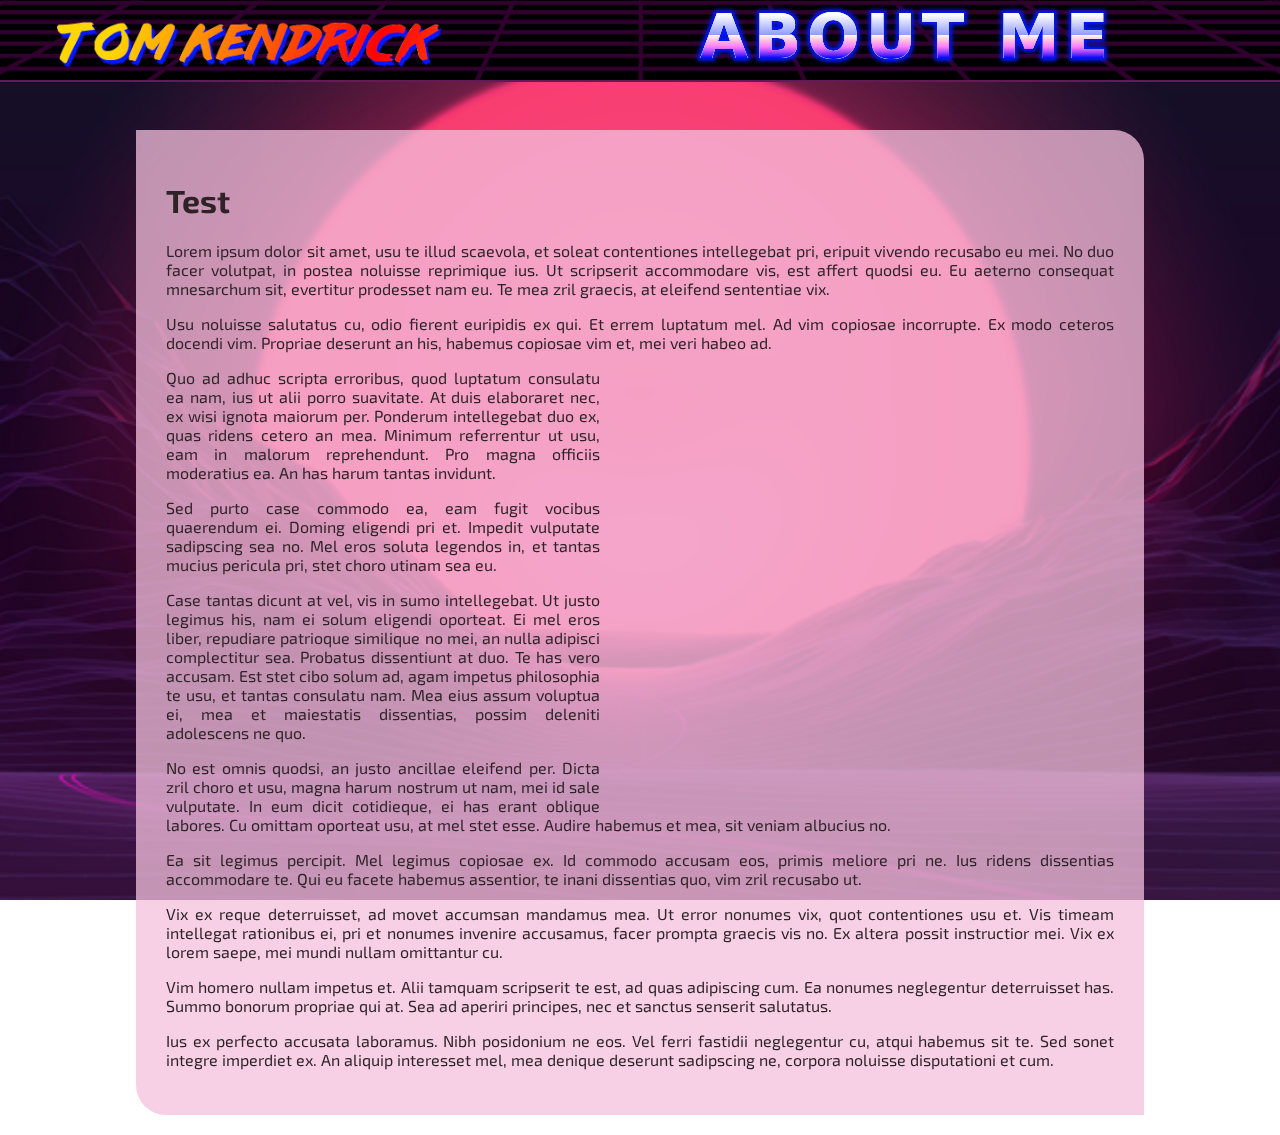
==== index.html @ 792e8b29 "Mucking about with image buttons" ====
<!DOCTYPE html>
<html lang="en">
<head>
  <meta charset="UTF-8">
  <meta name="viewport" content="width=device-width, initial-scale=1.0">
  <meta http-equiv="X-UA-Compatible" content="ie=edge">
  <link rel="stylesheet" href="style.css">
  <title>Document</title>
</head>
<body>

<div class="menu">
  <div class="lines">
    <img src="assets/line.png" alt="">

    <a class="button" id="aboutme"></a>
  </div>
</div>
<img src="assets/logo2.png" alt="Thomas Name"  id="logo">
<div class="contentbox">

<h1>Test</h1>

  <p>Lorem ipsum dolor sit amet, usu te illud scaevola, et soleat contentiones intellegebat pri, eripuit vivendo recusabo eu mei. No duo facer volutpat, in postea noluisse reprimique ius. Ut scripserit accommodare vis, est affert quodsi eu. Eu aeterno consequat mnesarchum sit, evertitur prodesset nam eu. Te mea zril graecis, at eleifend sententiae vix.
    </p>
    <p>
  Usu noluisse salutatus cu, odio fierent euripidis ex qui. Et errem luptatum mel. Ad vim copiosae incorrupte. Ex modo ceteros docendi vim. Propriae deserunt an his, habemus copiosae vim et, mei veri habeo ad.
    </p>
    <iframe style="float:right; margin:20px; border-radius:0 30px;" width=50% height="400" src="https://www.youtube.com/embed/dvMkhiVP0jE" frameborder="0" allow="autoplay; encrypted-media" allowfullscreen>
    </iframe>
    <p>
  Quo ad adhuc scripta erroribus, quod luptatum consulatu ea nam, ius ut alii porro suavitate. At duis elaboraret nec, ex wisi ignota maiorum per. Ponderum intellegebat duo ex, quas ridens cetero an mea. Minimum referrentur ut usu, eam in malorum reprehendunt. Pro magna officiis moderatius ea. An has harum tantas invidunt.
    </p>
    <p>
  Sed purto case commodo ea, eam fugit vocibus quaerendum ei. Doming eligendi pri et. Impedit vulputate sadipscing sea no. Mel eros soluta legendos in, et tantas mucius pericula pri, stet choro utinam sea eu.
    </p>
    <p>
  Case tantas dicunt at vel, vis in sumo intellegebat. Ut justo legimus his, nam ei solum eligendi oporteat. Ei mel eros liber, repudiare patrioque similique no mei, an nulla adipisci complectitur sea. Probatus dissentiunt at duo. Te has vero accusam. Est stet cibo solum ad, agam impetus philosophia te usu, et tantas consulatu nam. Mea eius assum voluptua ei, mea et maiestatis dissentias, possim deleniti adolescens ne quo.
    </p>

    <p>
  No est omnis quodsi, an justo ancillae eleifend per. Dicta zril choro et usu, magna harum nostrum ut nam, mei id sale vulputate. In eum dicit cotidieque, ei has erant oblique labores. Cu omittam oporteat usu, at mel stet esse. Audire habemus et mea, sit veniam albucius no.
    </p>
    <p>
  Ea sit legimus percipit. Mel legimus copiosae ex. Id commodo accusam eos, primis meliore pri ne. Ius ridens dissentias accommodare te. Qui eu facete habemus assentior, te inani dissentias quo, vim zril recusabo ut.
    </p>
    <p>
  Vix ex reque deterruisset, ad movet accumsan mandamus mea. Ut error nonumes vix, quot contentiones usu et. Vis timeam intellegat rationibus ei, pri et nonumes invenire accusamus, facer prompta graecis vis no. Ex altera possit instructior mei. Vix ex lorem saepe, mei mundi nullam omittantur cu.
    </p>
    <p>
  Vim homero nullam impetus et. Alii tamquam scripserit te est, ad quas adipiscing cum. Ea nonumes neglegentur deterruisset has. Summo bonorum propriae qui at. Sea ad aperiri principes, nec et sanctus senserit salutatus.
    </p>
    <p>
  Ius ex perfecto accusata laboramus. Nibh posidonium ne eos. Vel ferri fastidii neglegentur cu, atqui habemus sit te. Sed sonet integre imperdiet ex. An aliquip interesset mel, mea denique deserunt sadipscing ne, corpora noluisse disputationi et cum.
  </p>

</div>


</body>
</html>
---- style.css ----
/*
Import some google fonts for prettyness
*/

@import url('https://fonts.googleapis.com/css?family=Libre+Barcode+39+Text');
@import url('https://fonts.googleapis.com/css?family=Exo+2');

/* Palette of colours
#1B0C21
#631A55
#E30B33
rgb(244,192,221)
#BA31C8
*/

/*
Make the logo dissapear if resolution is too low
*/
@media only screen and (max-width: 900px) {
  #logo {
    display: none;
  }
}

#logo {
  position: fixed;
  top: 20px;
  left: 50px;
  width: 400px;
}

* {
  font-family: 'Exo 2', sans-serif;
}

body {
  background-image: url("assets/background.png");
  background-attachment: fixed;
  color: #2d2327;
  background-size: auto 100%;
  margin-top: 130px;
  background-position: center;
}

.contentbox {
  width: 75%;
  margin: 20px auto;
  background-color: rgb(244, 192, 221, 0.75);
  color: #24174;
  padding: 30px 30px;
  border-radius: 0px 30px;
  overflow: hidden;
  text-align: justify;
}

.menu {
  position: fixed;
  text-align: right;
  margin: auto auto;
  top: 0;
  left: 0;
  font-size: 24px;
  line-height: 2;
  width: 100%;
  background-color: black;
  overflow: hidden;
  border-bottom: solid;
  border-color: #631A55;
  border-width: 2px;

}

a.button{
  background: url("assets/aboutmesprite.png");
  background-repeat: no-repeat;
  display: block;
  height: 80px;
  width: 600px;
  float: right;
  z-index: 1000;
  position: relative;
  -webkit-transition: width 2s; /* Safari */
  transition: width 2s;
}
a.button:hover {
  background-position: 0 -87px;
}



.lines img {
  float: none;
  position: absolute;
  left: 0px;
  opacity: 0.2;
  z-index: 5;
  width: 100%;
}
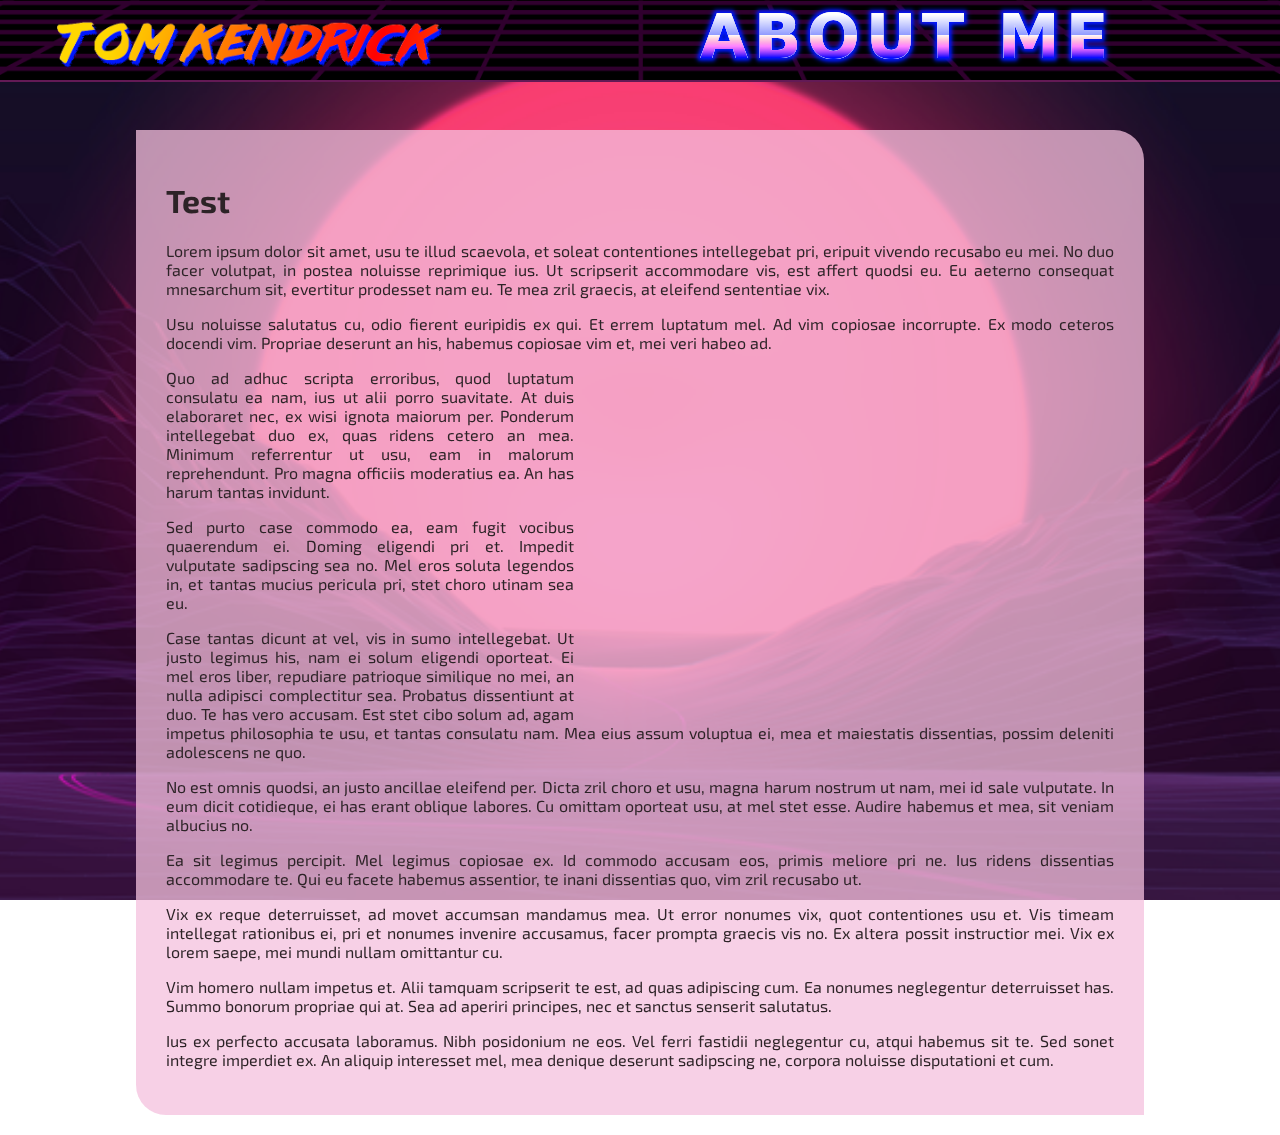
==== commit 63c56b80: "added maxwidth" ====
--- a/index.html
+++ b/index.html
@@ -26,7 +26,7 @@
     <p>
   Usu noluisse salutatus cu, odio fierent euripidis ex qui. Et errem luptatum mel. Ad vim copiosae incorrupte. Ex modo ceteros docendi vim. Propriae deserunt an his, habemus copiosae vim et, mei veri habeo ad.
     </p>
-    <iframe style="float:right; margin:20px; border-radius:0 30px;" width=50% height="400" src="https://www.youtube.com/embed/dvMkhiVP0jE" frameborder="0" allow="autoplay; encrypted-media" allowfullscreen>
+    <iframe style="float:right; margin:20px; border-radius:0 30px;" width=500 height=300 src="https://www.youtube.com/embed/dvMkhiVP0jE" frameborder="0" allow="autoplay; encrypted-media" allowfullscreen>
     </iframe>
     <p>
   Quo ad adhuc scripta erroribus, quod luptatum consulatu ea nam, ius ut alii porro suavitate. At duis elaboraret nec, ex wisi ignota maiorum per. Ponderum intellegebat duo ex, quas ridens cetero an mea. Minimum referrentur ut usu, eam in malorum reprehendunt. Pro magna officiis moderatius ea. An has harum tantas invidunt.
--- a/style.css
+++ b/style.css
@@ -44,8 +44,9 @@
 
 .contentbox {
   width: 75%;
+  max-width: 1000px;
   margin: 20px auto;
-  background-color: rgb(244, 192, 221, 0.75);
+  background-color: rgba(244, 192, 221, 0.75);
   color: #24174;
   padding: 30px 30px;
   border-radius: 0px 30px;
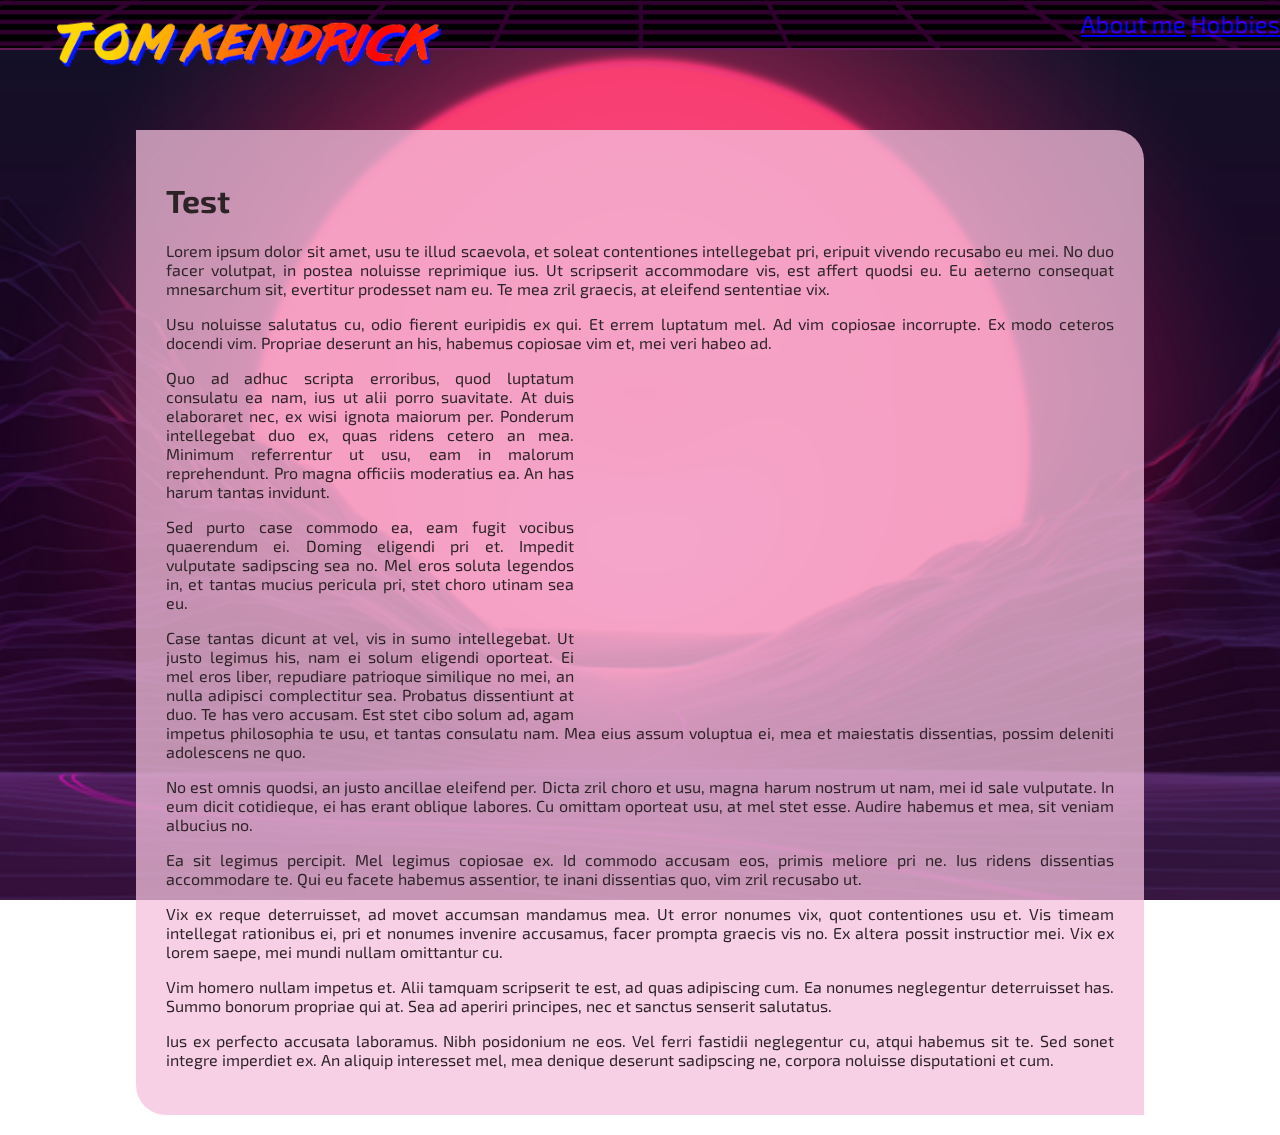
==== commit 50bc4e2a: "reverted to text menu" ====
--- a/index.html
+++ b/index.html
@@ -13,7 +13,8 @@
   <div class="lines">
     <img src="assets/line.png" alt="">
 
-    <a class="button" id="aboutme"></a>
+    <a href="index.html">About me</a>
+    <a href="hobbies.html">Hobbies</a>
   </div>
 </div>
 <img src="assets/logo2.png" alt="Thomas Name"  id="logo">
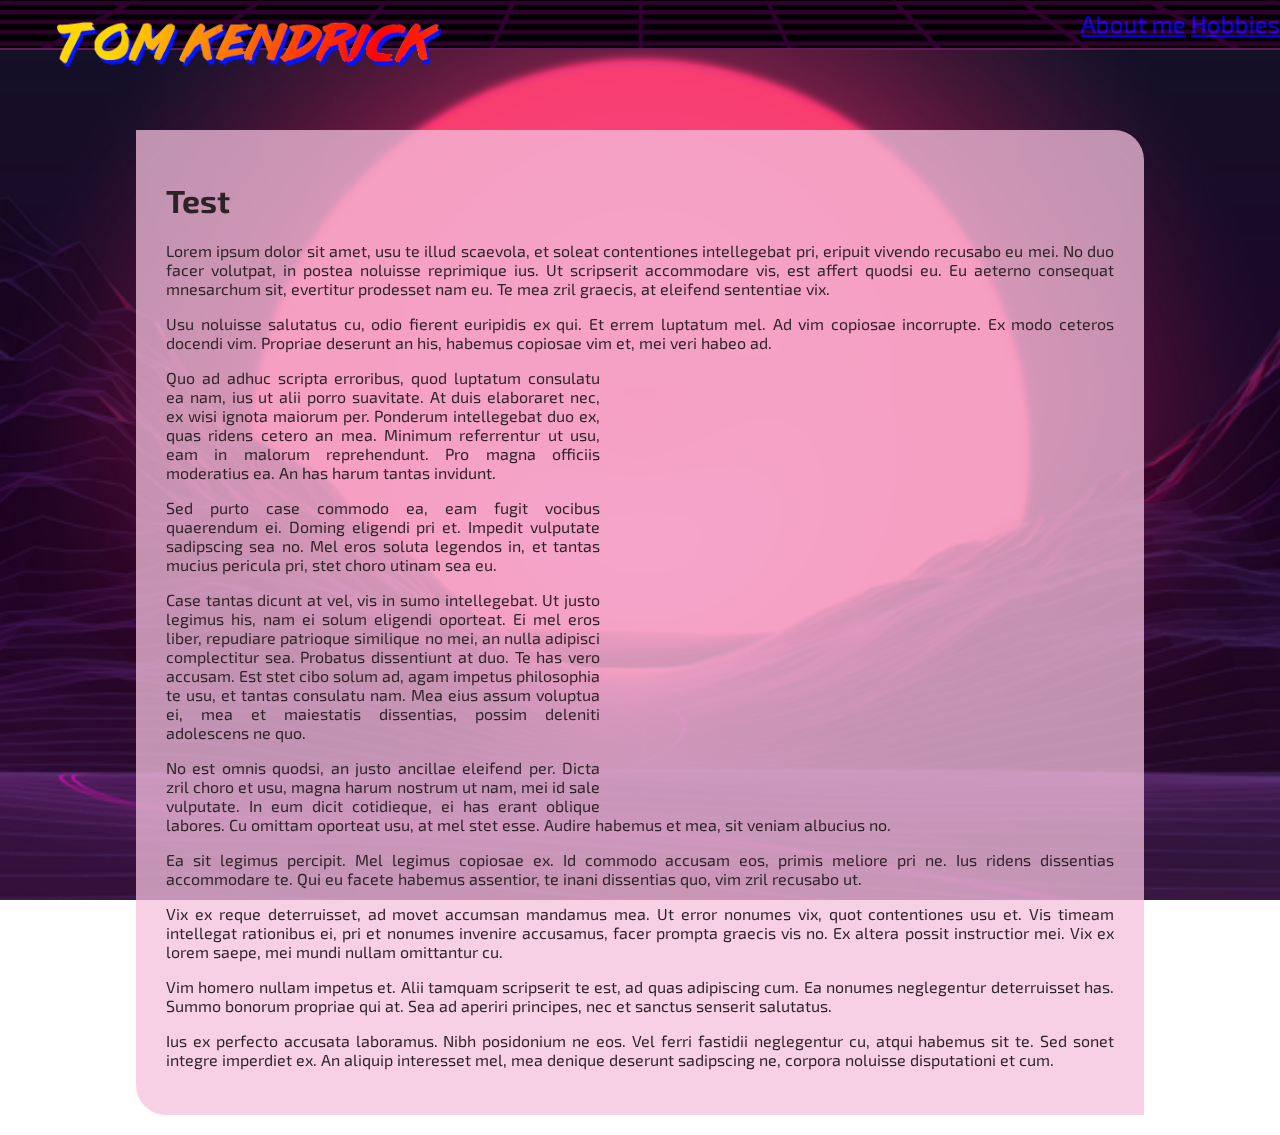
==== commit 3a02967d: "Revert "added maxwidth"" ====
--- a/index.html
+++ b/index.html
@@ -27,7 +27,7 @@
     <p>
   Usu noluisse salutatus cu, odio fierent euripidis ex qui. Et errem luptatum mel. Ad vim copiosae incorrupte. Ex modo ceteros docendi vim. Propriae deserunt an his, habemus copiosae vim et, mei veri habeo ad.
     </p>
-    <iframe style="float:right; margin:20px; border-radius:0 30px;" width=500 height=300 src="https://www.youtube.com/embed/dvMkhiVP0jE" frameborder="0" allow="autoplay; encrypted-media" allowfullscreen>
+    <iframe style="float:right; margin:20px; border-radius:0 30px;" width=50% height="400" src="https://www.youtube.com/embed/dvMkhiVP0jE" frameborder="0" allow="autoplay; encrypted-media" allowfullscreen>
     </iframe>
     <p>
   Quo ad adhuc scripta erroribus, quod luptatum consulatu ea nam, ius ut alii porro suavitate. At duis elaboraret nec, ex wisi ignota maiorum per. Ponderum intellegebat duo ex, quas ridens cetero an mea. Minimum referrentur ut usu, eam in malorum reprehendunt. Pro magna officiis moderatius ea. An has harum tantas invidunt.
--- a/style.css
+++ b/style.css
@@ -44,9 +44,8 @@
 
 .contentbox {
   width: 75%;
-  max-width: 1000px;
   margin: 20px auto;
-  background-color: rgba(244, 192, 221, 0.75);
+  background-color: rgb(244, 192, 221, 0.75);
   color: #24174;
   padding: 30px 30px;
   border-radius: 0px 30px;
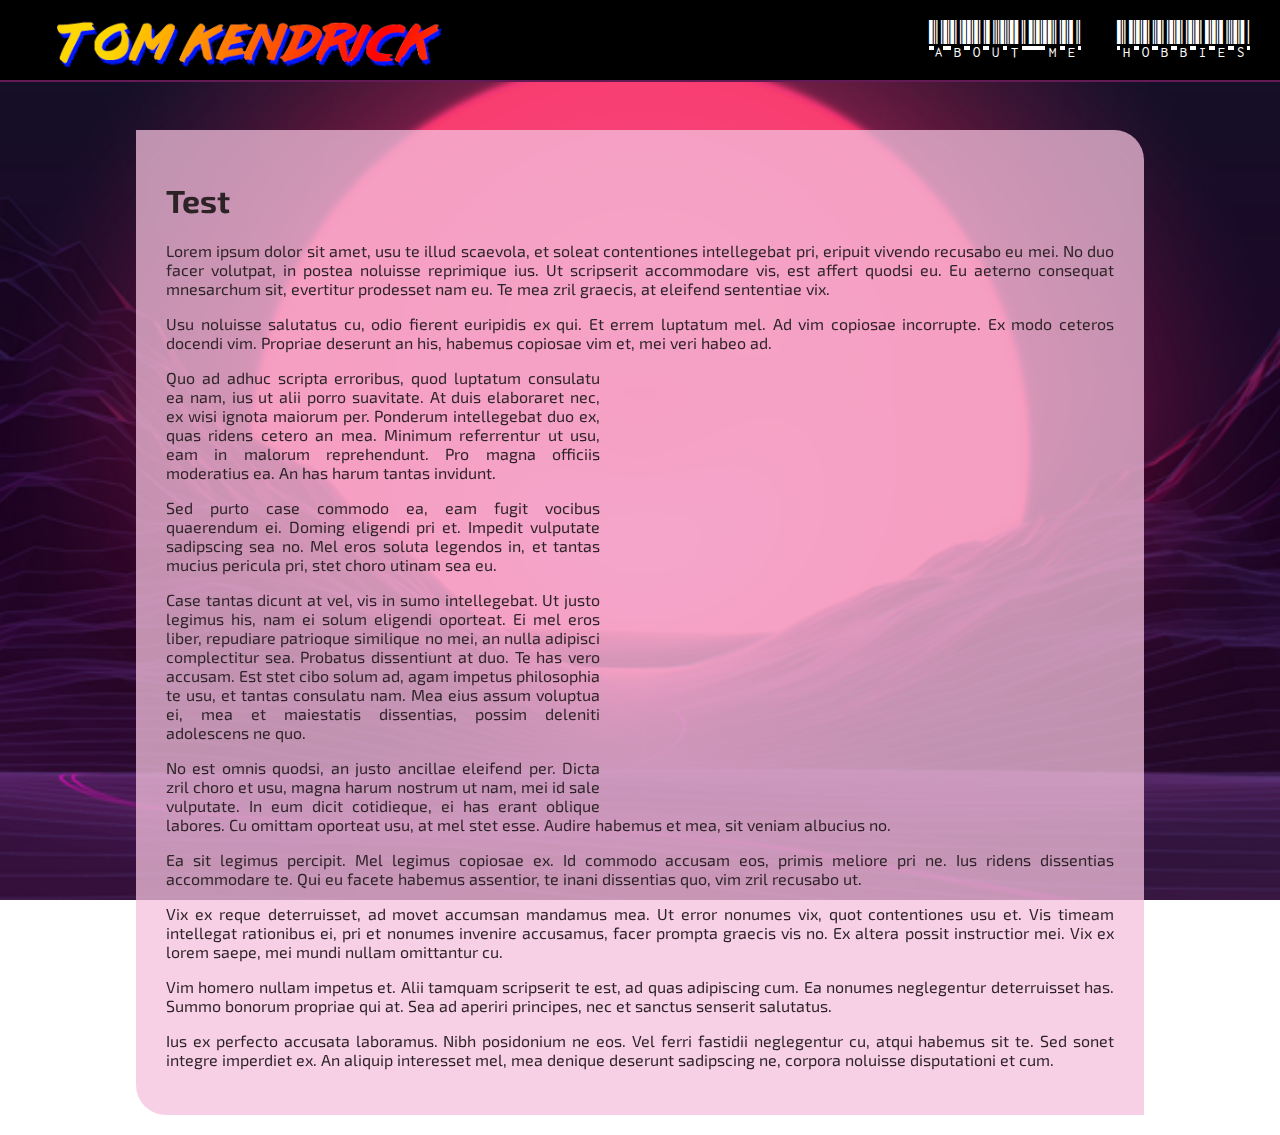
==== commit 4651d646: "redid the menu" ====
--- a/index.html
+++ b/index.html
@@ -10,12 +10,10 @@
 <body>
 
 <div class="menu">
-  <div class="lines">
-    <img src="assets/line.png" alt="">
 
-    <a href="index.html">About me</a>
-    <a href="hobbies.html">Hobbies</a>
-  </div>
+  <a href="index.html" >About me</a>
+  <a href="hobbies.html">Hobbies</a>
+
 </div>
 <img src="assets/logo2.png" alt="Thomas Name"  id="logo">
 <div class="contentbox">
--- a/style.css
+++ b/style.css
@@ -2,8 +2,11 @@
 Import some google fonts for prettyness
 */
 
+
+
+@import url('https://fonts.googleapis.com/css?family=Exo+2');
 @import url('https://fonts.googleapis.com/css?family=Libre+Barcode+39+Text');
-@import url('https://fonts.googleapis.com/css?family=Exo+2');
+
 
 /* Palette of colours
 #1B0C21
@@ -29,10 +32,6 @@
   width: 400px;
 }
 
-* {
-  font-family: 'Exo 2', sans-serif;
-}
-
 body {
   background-image: url("assets/background.png");
   background-attachment: fixed;
@@ -45,15 +44,18 @@
 .contentbox {
   width: 75%;
   margin: 20px auto;
-  background-color: rgb(244, 192, 221, 0.75);
+  background-color: rgba(244, 192, 221, 0.75);
   color: #24174;
   padding: 30px 30px;
   border-radius: 0px 30px;
   overflow: hidden;
   text-align: justify;
+    font-family: 'Exo 2', sans-serif;
+
 }
 
 .menu {
+
   position: fixed;
   text-align: right;
   margin: auto auto;
@@ -67,32 +69,11 @@
   border-bottom: solid;
   border-color: #631A55;
   border-width: 2px;
-
 }
 
-a.button{
-  background: url("assets/aboutmesprite.png");
-  background-repeat: no-repeat;
-  display: block;
-  height: 80px;
-  width: 600px;
-  float: right;
-  z-index: 1000;
-  position: relative;
-  -webkit-transition: width 2s; /* Safari */
-  transition: width 2s;
+a {
+  font-family: "Libre Barcode 39 Text", cursive;
+  font-size: 40px;
+  padding-right: 30px;
+  color: white;
 }
-a.button:hover {
-  background-position: 0 -87px;
-}
-
-
-
-.lines img {
-  float: none;
-  position: absolute;
-  left: 0px;
-  opacity: 0.2;
-  z-index: 5;
-  width: 100%;
-}
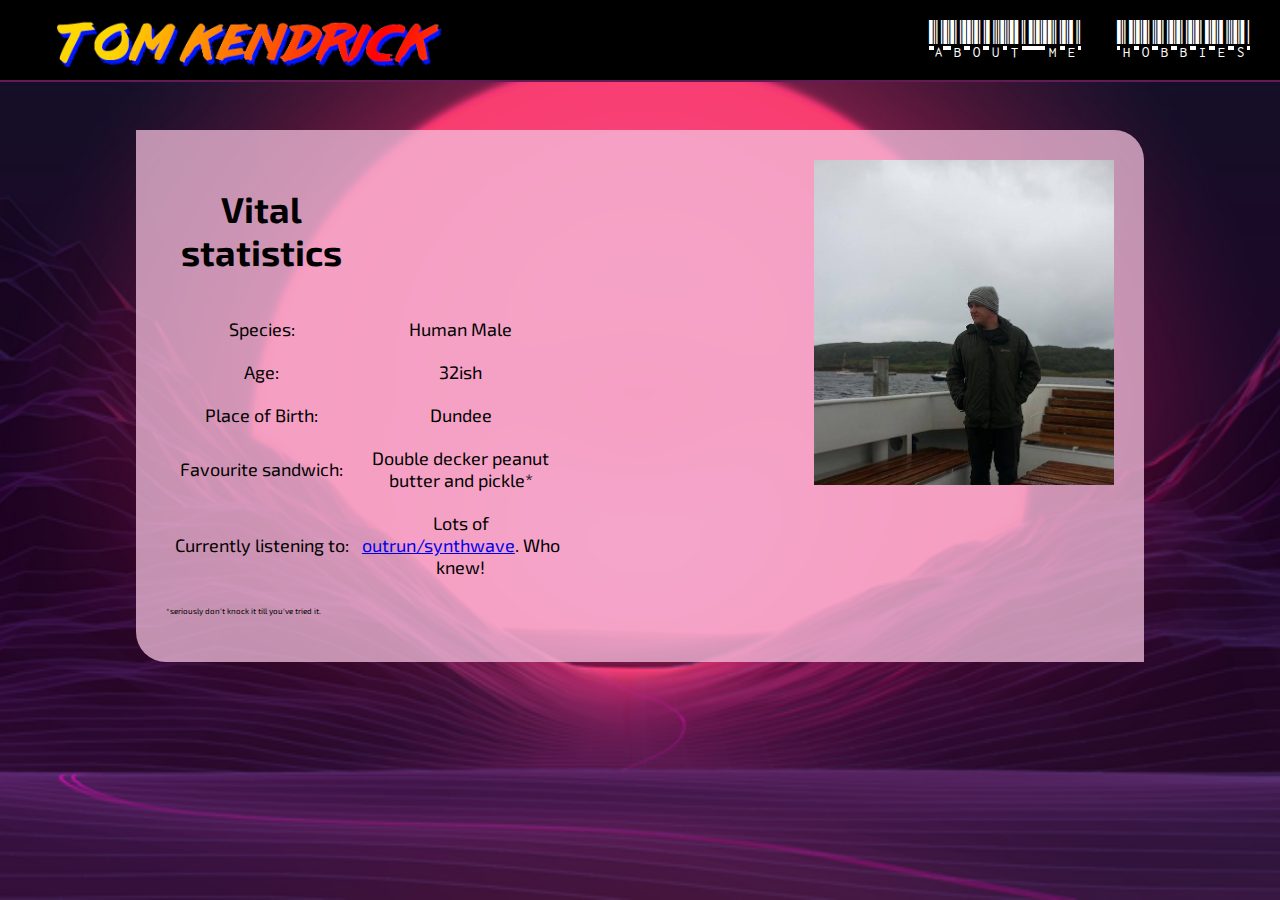
==== commit 1424e3c7: "added more content" ====
--- a/index.html
+++ b/index.html
@@ -11,50 +11,30 @@
 
 <div class="menu">
 
-  <a href="index.html" >About me</a>
-  <a href="hobbies.html">Hobbies</a>
+  <a href="index.html" class="menulink" >About me</a>
+  <a href="hobbies.html" class="menulink">Hobbies</a>
 
 </div>
 <img src="assets/logo2.png" alt="Thomas Name"  id="logo">
-<div class="contentbox">
+<div class="contentbox";>
+<img src="assets/boat.jpg" id="boat" style="width:300px; float:right;">
 
-<h1>Test</h1>
 
-  <p>Lorem ipsum dolor sit amet, usu te illud scaevola, et soleat contentiones intellegebat pri, eripuit vivendo recusabo eu mei. No duo facer volutpat, in postea noluisse reprimique ius. Ut scripserit accommodare vis, est affert quodsi eu. Eu aeterno consequat mnesarchum sit, evertitur prodesset nam eu. Te mea zril graecis, at eleifend sententiae vix.
-    </p>
-    <p>
-  Usu noluisse salutatus cu, odio fierent euripidis ex qui. Et errem luptatum mel. Ad vim copiosae incorrupte. Ex modo ceteros docendi vim. Propriae deserunt an his, habemus copiosae vim et, mei veri habeo ad.
-    </p>
-    <iframe style="float:right; margin:20px; border-radius:0 30px;" width=50% height="400" src="https://www.youtube.com/embed/dvMkhiVP0jE" frameborder="0" allow="autoplay; encrypted-media" allowfullscreen>
-    </iframe>
-    <p>
-  Quo ad adhuc scripta erroribus, quod luptatum consulatu ea nam, ius ut alii porro suavitate. At duis elaboraret nec, ex wisi ignota maiorum per. Ponderum intellegebat duo ex, quas ridens cetero an mea. Minimum referrentur ut usu, eam in malorum reprehendunt. Pro magna officiis moderatius ea. An has harum tantas invidunt.
-    </p>
-    <p>
-  Sed purto case commodo ea, eam fugit vocibus quaerendum ei. Doming eligendi pri et. Impedit vulputate sadipscing sea no. Mel eros soluta legendos in, et tantas mucius pericula pri, stet choro utinam sea eu.
-    </p>
-    <p>
-  Case tantas dicunt at vel, vis in sumo intellegebat. Ut justo legimus his, nam ei solum eligendi oporteat. Ei mel eros liber, repudiare patrioque similique no mei, an nulla adipisci complectitur sea. Probatus dissentiunt at duo. Te has vero accusam. Est stet cibo solum ad, agam impetus philosophia te usu, et tantas consulatu nam. Mea eius assum voluptua ei, mea et maiestatis dissentias, possim deleniti adolescens ne quo.
-    </p>
+<table id="vitalstats" style="font-size:18px; width: 400px; text-align:center;">
+<tr><td><h1>Vital statistics</h1></td></tr>
+<tr><td>Species:</td><td>Human Male</td></tr>
+<tr><td>Age:</td><td>32ish</td></tr>
+<tr><td>Place of Birth:</td><td>Dundee</td></tr>
+<tr><td>Favourite sandwich:</td><td>Double decker peanut butter and pickle*</td></tr>
+<tr><td>Currently listening to:</td><td>Lots of <a href="https://www.youtube.com/watch?v=Jv1ZN8c4_Gs" target="_blank">outrun/synthwave</a>. Who knew!</td></tr>
+</table>
+<p style="font-size:8px;">*seriously don't knock it till you've tried it.<p>
 
-    <p>
-  No est omnis quodsi, an justo ancillae eleifend per. Dicta zril choro et usu, magna harum nostrum ut nam, mei id sale vulputate. In eum dicit cotidieque, ei has erant oblique labores. Cu omittam oporteat usu, at mel stet esse. Audire habemus et mea, sit veniam albucius no.
-    </p>
-    <p>
-  Ea sit legimus percipit. Mel legimus copiosae ex. Id commodo accusam eos, primis meliore pri ne. Ius ridens dissentias accommodare te. Qui eu facete habemus assentior, te inani dissentias quo, vim zril recusabo ut.
-    </p>
-    <p>
-  Vix ex reque deterruisset, ad movet accumsan mandamus mea. Ut error nonumes vix, quot contentiones usu et. Vis timeam intellegat rationibus ei, pri et nonumes invenire accusamus, facer prompta graecis vis no. Ex altera possit instructior mei. Vix ex lorem saepe, mei mundi nullam omittantur cu.
-    </p>
-    <p>
-  Vim homero nullam impetus et. Alii tamquam scripserit te est, ad quas adipiscing cum. Ea nonumes neglegentur deterruisset has. Summo bonorum propriae qui at. Sea ad aperiri principes, nec et sanctus senserit salutatus.
-    </p>
-    <p>
-  Ius ex perfecto accusata laboramus. Nibh posidonium ne eos. Vel ferri fastidii neglegentur cu, atqui habemus sit te. Sed sonet integre imperdiet ex. An aliquip interesset mel, mea denique deserunt sadipscing ne, corpora noluisse disputationi et cum.
-  </p>
+
 
 </div>
 
 
+
 </body>
 </html>
--- a/style.css
+++ b/style.css
@@ -6,7 +6,6 @@
 
 @import url('https://fonts.googleapis.com/css?family=Exo+2');
 @import url('https://fonts.googleapis.com/css?family=Libre+Barcode+39+Text');
-
 
 /* Palette of colours
 #1B0C21
@@ -25,6 +24,7 @@
   }
 }
 
+
 #logo {
   position: fixed;
   top: 20px;
@@ -35,9 +35,9 @@
 body {
   background-image: url("assets/background.png");
   background-attachment: fixed;
-  color: #2d2327;
   background-size: auto 100%;
   margin-top: 130px;
+  background-color: black;
   background-position: center;
 }
 
@@ -50,6 +50,7 @@
   border-radius: 0px 30px;
   overflow: hidden;
   text-align: justify;
+  min-width: 420px;
     font-family: 'Exo 2', sans-serif;
 
 }
@@ -71,9 +72,17 @@
   border-width: 2px;
 }
 
-a {
+a.menulink {
   font-family: "Libre Barcode 39 Text", cursive;
   font-size: 40px;
   padding-right: 30px;
   color: white;
 }
+
+a.menulink:hover{
+  color: #E30B33;
+}
+
+td {
+  padding-bottom: 1em;
+}
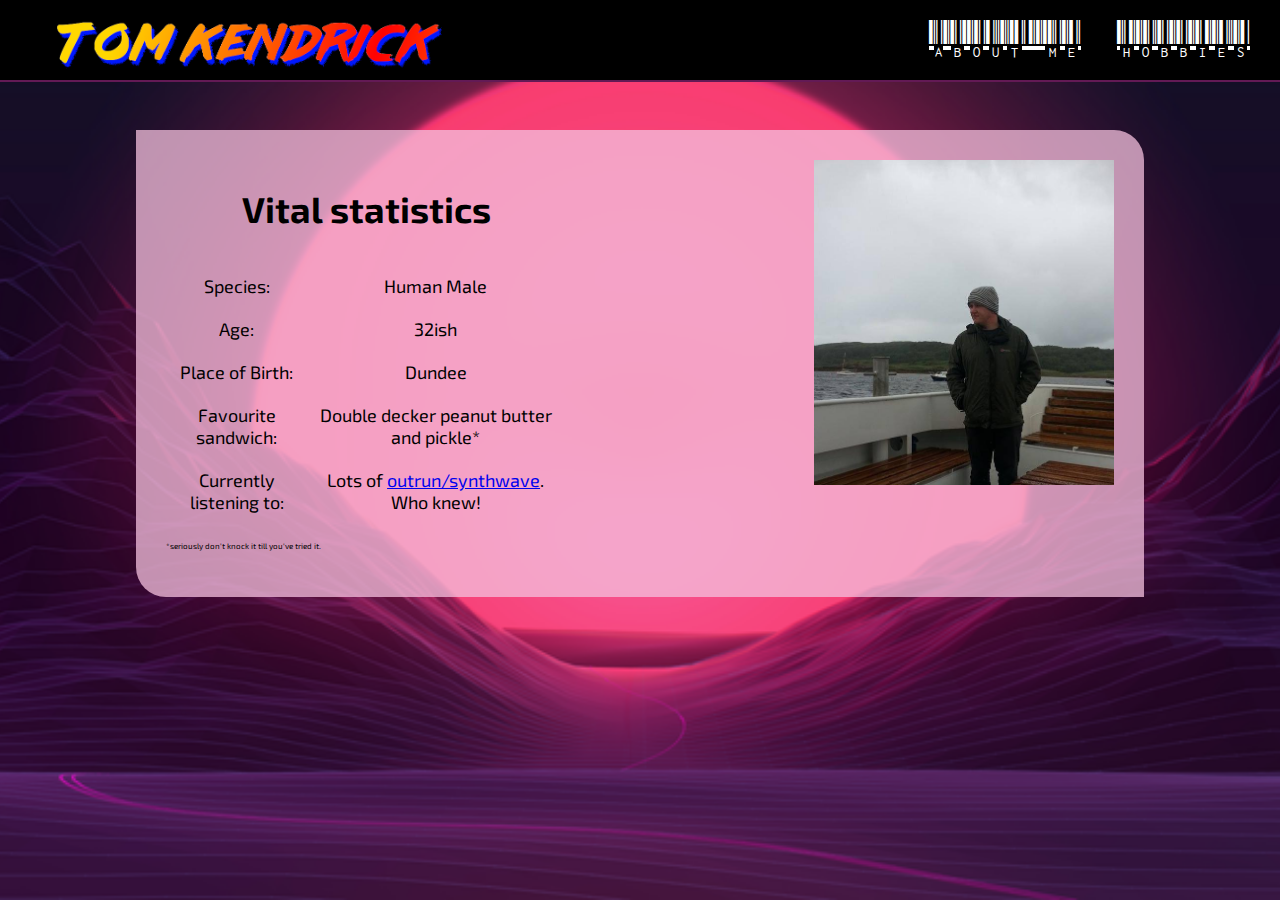
==== commit c10aa5fe: "finished up the content" ====
--- a/index.html
+++ b/index.html
@@ -21,7 +21,7 @@
 
 
 <table id="vitalstats" style="font-size:18px; width: 400px; text-align:center;">
-<tr><td><h1>Vital statistics</h1></td></tr>
+<tr><td colspan=2><h1>Vital statistics</h1></td></tr>
 <tr><td>Species:</td><td>Human Male</td></tr>
 <tr><td>Age:</td><td>32ish</td></tr>
 <tr><td>Place of Birth:</td><td>Dundee</td></tr>
